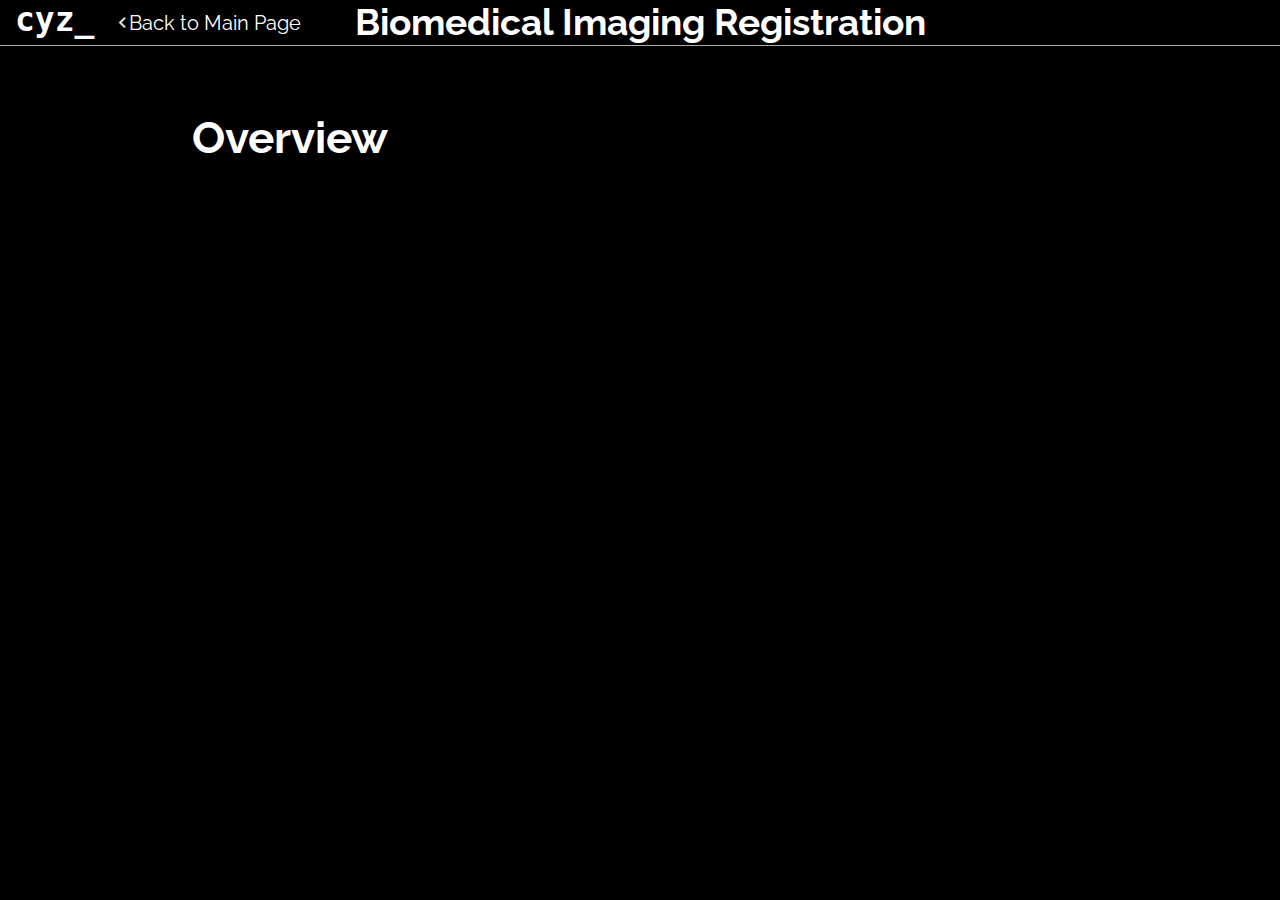
==== pages/proj_reg.html @ 2163ba5a "Main page done" ====
<!DOCTYPE html>
<html lang="en">
<head>
    <title> Biomedical Image Registration </title>
    <meta charset="utf-8">
    <meta name="description" content="In depth description of my deep learning research project about biomedical image segmentation and registration.">
    <meta name="author" content="Charley Yejia Zhang">
    <meta name="viewport" content="width=device-width, initial-scale=1.0">
    
    <link href="https://fonts.googleapis.com/css?family=Open+Sans|Raleway|Ubuntu" rel="stylesheet">
    <link rel="stylesheet" type="text/css" href="../css/mainstyles.css">
    <link rel="stylesheet" type="text/css" href="../css/projstyles.css">
</head>
<body>
    <div class="container bodyContainer">
        <header id="projReg-header" class="projpg-header">
            <h1 class="cyz"><code>cyz_</code></h1>
            <h1 class="projTitle" id="reg-projTitle">Biomedical Imaging Registration</h1>
            <div class="homeLinkContainer" id="homeLinkContainer">
                <img class="arrowToMain" src="../img/leftarrow.png" alt="Left Arrow"><a class="linkToMain" id="linkToMain" href="../index.html">Back to Main Page</a>
            </div>
        </header>
        <section class="projpg-section">
            <div class="projpg-sectionContainer">
                <h1>Overview</h1>
            </div>
        </section>
    </div>
</body>
</html>
---- css/mainstyles.css ----
/******** GLOBAL ********/
html, body {
    font: 20px raleway, sans-serif, Helvetica;
    margin: 0;
    padding: 0;
    width: 100%;
    height: 100%;
    background: #000;
}
h1,h2,h3,h4,h5,h6,p,ul {
    margin: 0;
    padding: 0;
}
.clearfix::after {
    content: "";
    clear: both;
    display: table;
}
.container {
    position: relative;
    width: 100%;
    height: 100%;
}
.blinkingCursor {
    font: 100 1.7rem Raleway Helvetica;
    -webkit-animation: 1s blink step-end infinite;
    -moz-animation: 1s blink step-end infinite;
    -ms-animation: 1s blink step-end infinite;
    -o-animation: 1s blink step-end infinite;
    animation: 1s blink step-end infinite;
}
.imgContainer {
    position: relative;
    background-repeat: no-repeat;
    background-size: cover;
    background-attachment: fixed;
    background-size: 100vw;
    height: 60vh;
}

.redirectLinks {
    position: relative;
    transition: color ease 0.5s;
    text-decoration: none;
    color:#81b3d2;
}
.redirectLinks:hover {
    color: #d73444;
}
.redirectLinks:hover:after {
    width: 100%;
}
.redirectLinks:after {
    content: "";
    transition: all ease 0.5s;
    -webkit-backface-visibility:hidden;
    backface-visibility:hidden;
    position:absolute;
    bottom: -2px;
    height: 2px;
    width:0;
    left: 0;
    background:#d73444;
}

.dropDown {
    min-width: 12em;
    position: absolute;
    display: inline-block;
    margin: 0 1em;
    min-height: 2em;
    max-height: 2em;
    overflow: hidden;
    top: 0.7em;
    left: 60px;
    cursor: pointer;
    text-align: left;
    white-space: nowrap;
    color: #fff;
    outline: none;
    border: .06em solid transparent;
    border-radius: 1em;
    background-color: #333;
    transition: 0.3s all ease-in-out;
}
.dropDown::after { /* Defines the down-ward facing triangle */
    content:"";
    position: absolute;
    right: 0.8em;
    top: 0.9em;
    border: .3em solid #fff;
    border-color: #fff transparent transparent transparent;
    transition: .4s all ease-in-out;
}
.dropDown input {
    display: none;
}
.dropDown label {
    display:block;
    border-top: .06em solid #d9d9d9;
    height: 2em;
    line-height: 2em;
    padding-left: 1em;
    padding-right: 3em;
    cursor: pointer;
    position: relative;
    
}
.dropDown label:nth-child(2) {
      margin-top: 2em;
      border-top: .06em solid #d9d9d9;
    }
.dropDown input:checked + label {
    display:block;
    border-top: none;
    position: absolute;
    top: 0;
}
.dropDown input:checked + label:nth-child(2) {
    margin-top: 0;
    position: relative;
}
.dropDown.expanded {
    color: #000;
    border: 0.06em solid #3694d7;
    background: #fff;
    border-radius: .25em;
    padding: 0;
    box-shadow: rgba(0, 0, 0, 0.1) 3px 3px 5px 0px;
    max-height: 15em;
}
.dropDown.expanded label {
    border-top: .06em solid #d9d9d9;
    transition: color .2s ease-in-out;
}
.dropDown.expanded label:hover {
    color: #a4a4a4;
    transition: color .2s ease-in-out;
}
.dropDown.expanded input:checked + label {
    color: #a4a4a4;
}
.dropDown.expanded::after {
    transform: rotate(-180deg);
    top: .55em;
    border-color: #000 transparent transparent transparent;
}

/******** MainPG Common Styles ********/
.sectionImgHeading {
    color: #fff;
    font: normal 5rem 'Open Sans';
    text-shadow: 3px 3px 3px #000;
}
.sectionImgDescription {
    font: normal 2rem 'Open Sans';
    text-shadow: 3px 3px 1px #000;
}
.sectionHeading {
    font: normal 2.2rem raleway, Helvetica;
    color: #fff;
}
.sectionDescription {
    font: normal 1.1rem raleway, Helvetica;
    color: #fff;
    padding: 20px 0;
    line-height: 1.5rem;
}
.sectionContainer {
    width: 70vw;
    margin: auto;
    padding: 100px 0;
}
.projectLinks {
    font-size: 1rem;
}
.projectTags {
    padding-top: 5px;
}
.projectIcon {
    width: 60px;
    position: absolute;
    left: -75px;
}



/**************************************************/
/************** MAIN PAGE SECTIONS ****************/
/**************************************************/

/******** Header & Navbar ********/
#mainpg-header,
header {
    width: 100%;
    height: 45px;
    border-bottom: #aaa solid 1px;
    position: fixed;
    background-color: #000;
    color: white;
    margin: 0;
    padding: 0;
    z-index: 999;
}
#mainpg-header #leftContainer {
    display: inline-block;
    float: left;
    height: 100%;
}
#mainpg-header #leftContainer ul,
header ul {
    display: inline-block;
    list-style: none;
    height: 100%;
}
#mainpg-header #leftContainer ul li {
    float: left;
    height: 100%;
}
#mainpg-header #leftContainer ul #resumeLi {
    margin-left: 30px;
}
#mainpg-header #leftContainer ul li #linkToResume {
    display: block;
    position: relative;
    top: 50%;
    transform: translateY(-50%);
}
#mainpg-header #leftContainer h1 {
    height: 100%;
    margin: 0;
    padding: 5px 0 0 10px;
    font-size: 1.3rem;
}
#mainpg-header #leftContainer #linkToResume {
    position: relative;
    text-decoration: none;
    color: #fff;
    -webkit-backface-visibility:hidden;
            backface-visibility:hidden;
    transition: color 0.5s ease;
    z-index: 999;
}
#resumeLi:hover:after, #resumeLi:hover:before {
    width: 100%;
    height: 100%;
}
#resumeLi {
    box-sizing: border-box;
    margin-left: -2px;
    position: relative;
    overflow: hidden;
    padding: 0 6px;
}
#resumeLi:before{
    content: "";
    box-sizing: border-box;
    transition: 0.25s all ease;
    -webkit-backface-visibility: hidden;
          backface-visibility: hidden;
    position: absolute;
    width: 2px;
    height: 0;
    background: #d73444;
    left:0;
    top: 0;
}


#mainpg-header nav {
    height: 100%;
    float: right;
}
#mainpg-header nav ul {
    list-style-type: none;
    margin: 0;
    padding: 0;
    height: 100%
}
#mainpg-header nav ul li {
    float: left;
    height: 100%;
    list-style: none;
    display: inline;
    padding: 0px 15px 0 15px;
    transition: background-color 1000ms;
}
#mainpg-header nav ul li a {
    position: relative;
    top: 50%;
    transform: translateY(-50%);
    font-size: 18px;
    display: block;
    margin: 0;
    padding: 0;
    text-decoration: none;
    color: #fff;
}
#mainpg-header nav li:hover, #mainpg-header nav li.active {
    background-color: #28224B;
    transition: background-color 500ms;
}



/******** SF wallpaper, Main cover section ********/
#mainpg-mainImg {
    background-image: url('../img/baybackground.jpg');
    background-position: top center;
    height: 100vh;
}
#mainpg-mainImg .ptext {
    position: absolute;
    top: 10%;
    right: 20%;
    text-shadow: 2px 2px #000;
}
#mainpg-mainImg #mainpg-nameHeading {
    font-family: 'Ubuntu';
    font-style: italic;
}
#mainpg-typingLetters {
    margin: 0;
    padding: 10px;
    color: white;
    text-align: center;
    font-size: 1.7rem;
}
#mainpg-typingLetters .typeWrite {
    color: #fff;
    font-family: 'Ubuntu';
}


/******** Bio section ********/
#mainpg-bio {
    margin-top: -45px;
    padding-top: 45px;
}
#mainpg-bio #aboutMeContainer {
    height: 100%;
}
#mainpg-bio #aboutMeTextContainer {
    width: 70%;
}
#mainpg-bio #aboutMeTextContainer h3 {
    color: #fff;
    font: normal 1.4rem raleway, Helvetica;
    padding: 15px 0 4px 0;
}
#mainpg-bio #aboutMeTextContainer ul {
    padding: 0;
}
#mainpg-bio #aboutMeTextContainer li {
    color: #fff;
    padding: 2px 0;
    margin-left: 20px;
}
#mainpg-bio #aboutMeTextContainer #listPro {
    float: left;
    width: 50%;
}
#mainpg-bio #aboutMeTextContainer #listOther {
    float: right;
    width: 50%;
    left: 2vw;
}

#mainpg-bio #aboutMeImgContainer {
    width: 25%;
    float: right;
}
#mainpg-bio #aboutMeImgContainer img {
    max-width: 100%;
    border-radius: 50%;
}

/******** Work section ********/
#mainpg-work {
    margin: -45px 0 0 0;
    padding: 45px 0 0 0;
    color: #fff;
}
#mainpg-work > .sectionContainer {
    position: relative;
}
#mainpg-work .imgContainer {
    background-image: url(../img/projects.jpg);
}
#mainpg-work .ptext {
    position: absolute;
    right: 15%;
    top: 50%;
    transform: translateY(-50%);
}

#mainpg-work #projDropDownContainer {
    display: inline-block;
    width: 17em;
    position: absolute;
    right: -10px;
    top: 40px;
}
#mainpg-work #projDropDownContainer span {
    margin-left: 25px;
}
#mainpg-work #projDropDownText {
    display: inline-block;
}


/******** Contact section ********/
#mainpg-contact {
    margin-top: -45px;
    padding-top: 45px;
    color: #fff;
}
#mainpg-contact .imgContainer {
    background-image: url(../img/contact.jpg);
}
#mainpg-contact .ptext {
    position: absolute;
    left: 15%;
    top: 50%;
    transform: translateY(-50%);
}
#mainpg-contact .sectionContainer a > img {
    width: 20px;
    position: relative;
    top: 3px;
}
#resume {
    display: inline-block;
    backface-visibility: hidden;
    filter: blur(0);
}


/********* Media Queries *********/
@media screen and (max-width: 1150px) {
    #mainpg-mainImg {
        background-attachment: scroll;
        position: relative;
    }
    #mainpg-mainImg .ptext {
        top: auto;
        left: auto;
        left: 50%;
        transform: translateX(-50%);
        bottom: 10%;
        width: 100%;
        text-align: center;
    }
    #aboutMeImgContainer {
        position: relative;
        top: 50px;
    }
    #mainpg-work #projDropDownContainer span {
        margin-left: 25px;
    }
}
@media screen and (max-width: 800px) {
    html {
        font-size: 18px;
    }
    #mainpg-bio {
        padding-top: 0;
    }
    .imgContainer {
        background-attachment: scroll;
    }
    .sectionContainer {
        width: 80vw;
        margin: auto;
        padding: 100px 0;
    }
    .sectionImgDescription {
        font-size: 1.7rem;
    }
    .projectIcon {
        display: none;
    }
    #mainpg-work #projDropDownContainer {
        top: 20px;
        left: 0;
    }
    #projectsPtext {
        text-align: right;
    }
    
}
@media screen and (max-width: 650px) {
    html {
        font-size: 16px;
    }
    #cyz {
        display: none;
    }
    .sectionContainer {
        width: 90vw;
        padding: 100px 0;
    }
    #mainpg-bio #aboutMeImgContainer {
        top: -10px;
        float: none;
        width: 30%;
        margin: 0 auto;
    }
    #mainpg-bio #aboutMeTextContainer {
        text-align: center;
        float: none;
        width: 100%;
    }
    #mainpg-bio #aboutMeTextContainer #listPro,
    #mainpg-bio #aboutMeTextContainer #listOther{
        text-align: left;
    }
    #mainpg-bio #listsContainer {
        position: relative;
        left: 10%;
    }
    .dropDown {
        min-width: 10em;
        min-height: 1.8em;
        max-height: 1.8em;
        top: 0.6em;
    }
    .dropDown::after {
        right: 0.8em;
        top: 0.75em;
    }
    .dropDown label {
        font-size: 1.1rem;
        height: 2.1em;
    }
    #projectsPtext {
        left: 40%;
    }
}

@media screen and (max-width: 570px) {
    html {
        font-size: 15px;
    }
    .sectionImgDescription {
        display: none;
    }
    .sectionImgHeading {
        font-size: 4rem;
    }
    #mainpg-nameHeading {
        font-size: 4rem;
    }
    .dropDown {
        min-width: 10em;
        margin: 0 1em;
        min-height: 1.6em;
        max-height: 1.6em;
        top: 0.6em;
    }
    .dropDown::after {
        right: 0.8em;
        top: 0.7em;
    }
    .dropDown label {
        font-size: 1.1rem;
        height: 2.3em;
    }
}
@media screen and (max-width: 475px) {
    html {
        font-size: 15px;
    }
    #mainpg-mainImg .ptext {
        margin-top: 80px;
    }
    .sectionImgHeading {
        font-size: 10vw;
    }
    #mainpg-header #leftContainer {
        display: none;
    }
    #mainpg-header nav {
        float: none;
        text-align: center;
    }
    #mainpg-header nav ul {
        display: inline-block;
    }
    
}


/******** Animations, Keyframes *********/
@keyframes "blink" {
  from, to {
    opacity: 0;
  }
  50% {
    opacity: 1;
  }
}
@-moz-keyframes blink {
  from, to {
    opacity: 0;
  }
  50% {
    opacity: 1;
  }
}
@-webkit-keyframes "blink" {
  from, to {
    opacity: 0;
  }
  50% {
    opacity: 1;
  }
}
@-ms-keyframes "blink" {
  from, to {
    opacity: 0;
  }
  50% {
    opacity: 1;
  }
}
@-o-keyframes "blink" {
  from, to {
    opacity: 0;
  }
  50% {
    opacity: 1;
  }
}

@-webkit-keyframes pulsate {
  0% {
    -webkit-transform: scale(1, 1);
    opacity: 1;
  }
  50% {
    -webkit-transform: scale(1.1, 1.1);
    opacity: 1;
  }
  100% {
    -webkit-transform: scale(1, 1);
    opacity: 1;
  }
}
@keyframes pulsate {
  0% {
    -webkit-transform: scale(1, 1);
    opacity: 1;
  }
  50% {
    -webkit-transform: scale(1.1, 1.1);
    opacity: 1;
  }
  100% {
    -webkit-transform: scale(1, 1);
    opacity: 1;
  }
}

@-webkit-keyframes fadeout {
	0% { opacity: 1; visibility: visible; } 
	100% { opacity: 0; visibility: hidden; }
}
@keyframes fadeout {
	0% { opacity: 1; visibility: visible; } 
	100% { opacity: 0; visibility: hidden; } 
}
@-webkit-keyframes fadein {
	0% { opacity: 0; visibility: hidden; } 
	100% { opacity: 1; visibility: visible; }
}
@keyframes fadein {
	0% { opacity: 0; visibility: hidden; } 
	100% { opacity: 1; visibility: visible; } 
}
---- css/projstyles.css ----
/********* Common Project Page Elements ************/

html {
    font: 22px raleway Helvetica;
}
/* Header */
.projpg-header {
    position: relative;
}
.projpg-header .homeLinkContainer {
    position: relative;
    display: inline-block;
    width: auto;
    margin: 0;
    padding: 0;
    height: 100%;
    transition: background-color 500ms;
}
.projpg-header .homeLinkContainer:hover {
    background-color: #28224B;
    transition: background-color 500ms;
}
.projpg-header .homeLinkContainer .arrowToMain {
    height: 50%;
    position: absolute;
    top: 50%;
    transform: translateY(-50%);
    left: 2px;
}
.projpg-header .homeLinkContainer .linkToMain {
    display: inline-block;
    position: relative;
    top: 50%;
    transform: translateY(-50%);
    color: #fff;
    text-decoration: none;
    margin: 0 8px 0 20px;
}
.projpg-header .projTitle {
    position: absolute;
    left: 50%;
    transform: translateX(-50%);
}
.cyz {
    font-size: 1.5rem;
    float: left;
    height: 100%;
    padding: 0 15px;
}

/* Content */
.projpg-sectionContainer {
    width: 70vw;
    margin: 60px auto;
}
.projpg-sectionContainer h1 {
    color: #fff;
    font-size: 2rem;
    padding: 6px 0;
}
.projpg-sectionContainer h2 {
    color: #fff;
    font-size: 1.5rem;
    padding: 6px 0;
}
.projpg-sectionContainer p {
    color: #fff;
    font-size: 1.1rem;
    padding: 6px 0;
}

/********* Registration Page ************/

/* Header */
#reg-projTitle {
    font-size: 1.7rem;
}
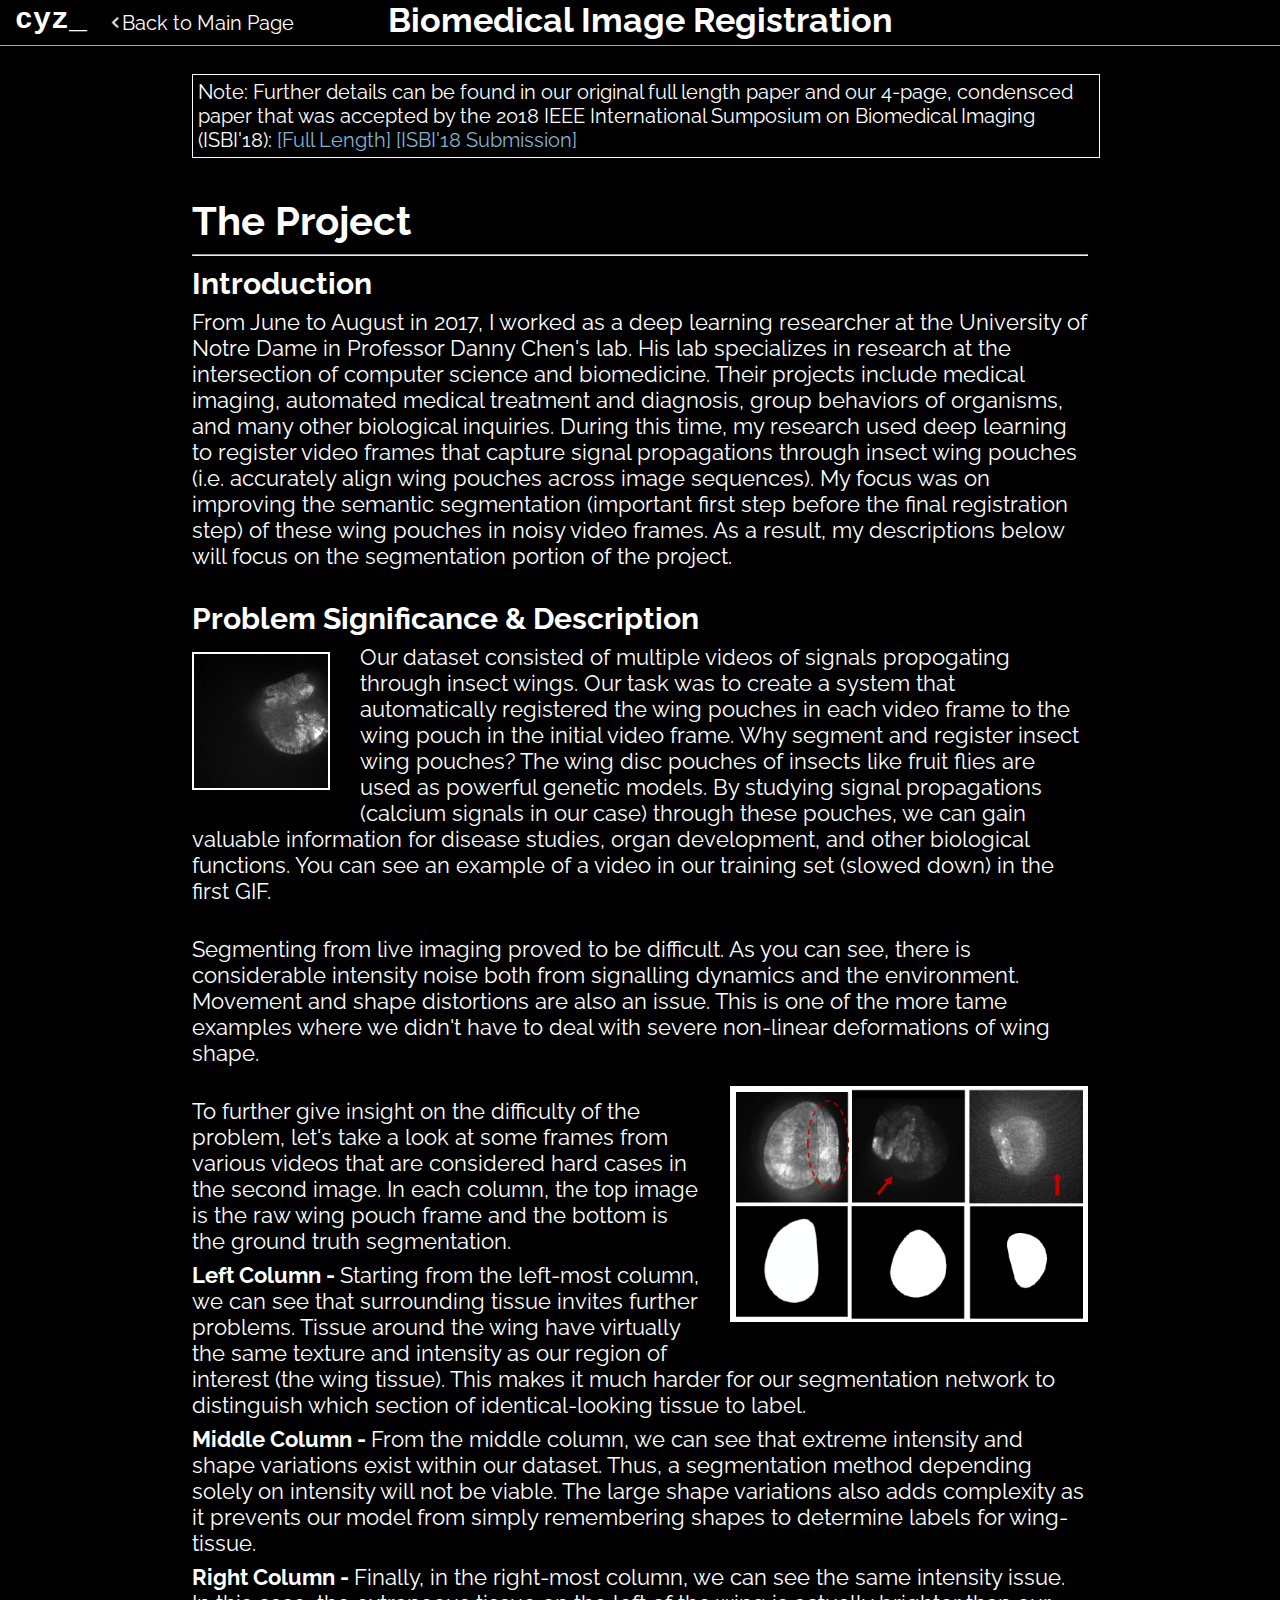
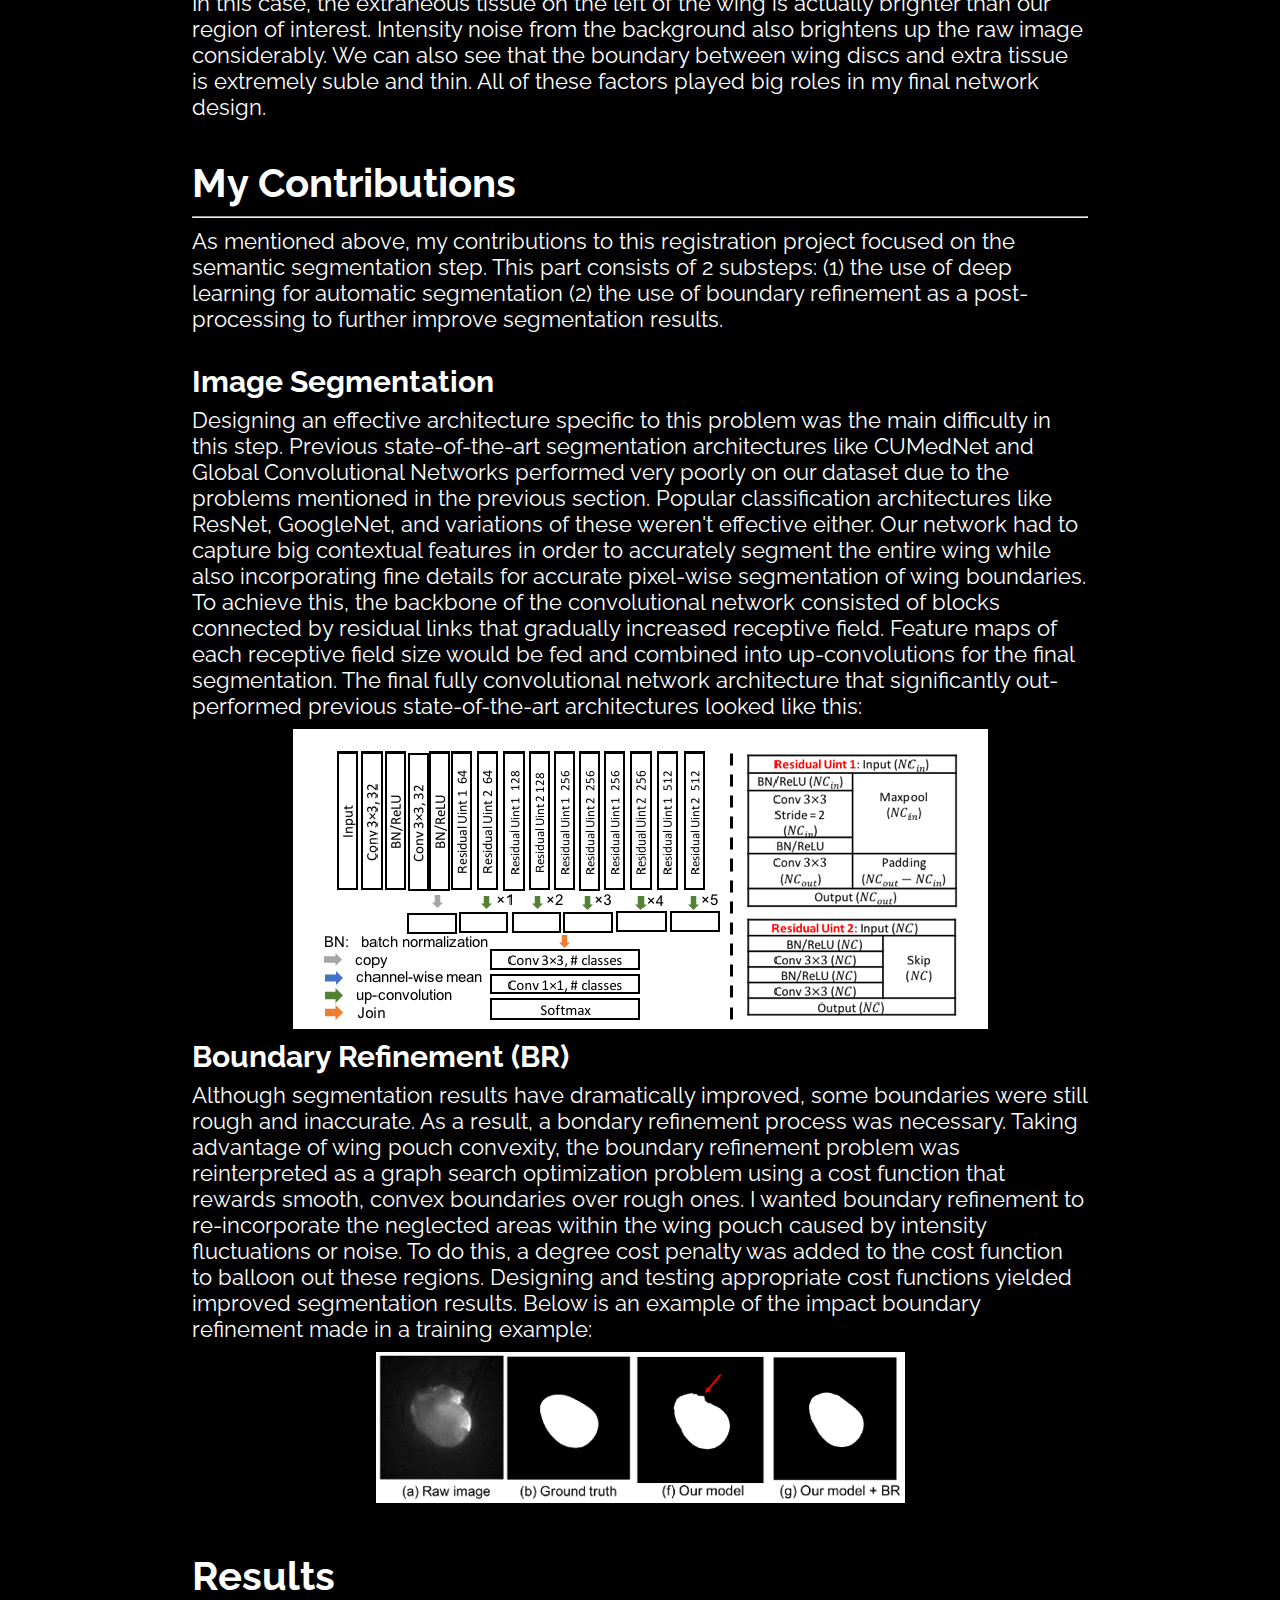
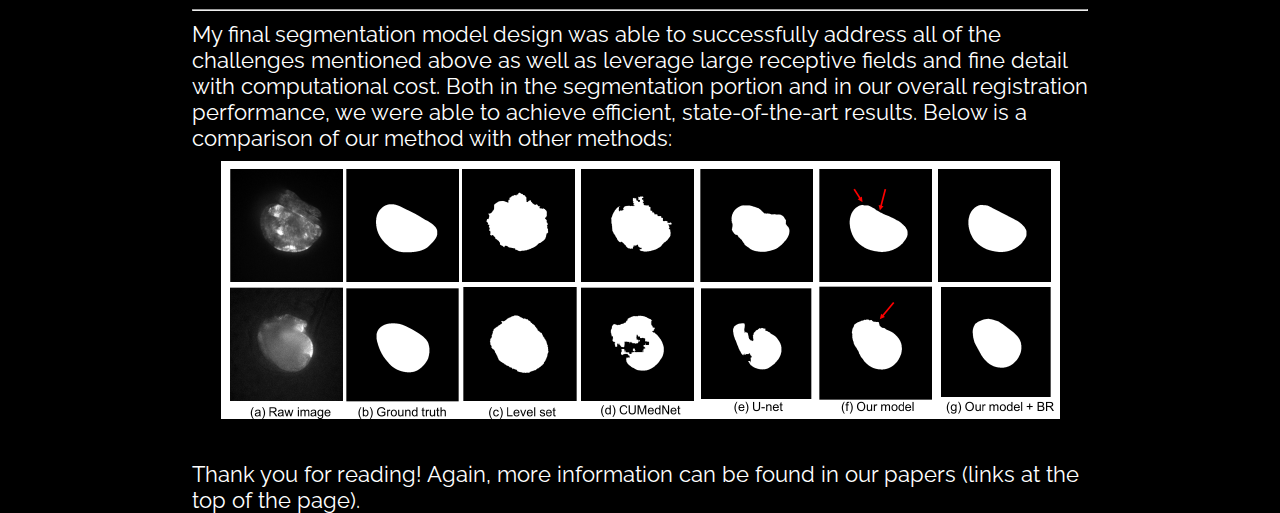
==== commit 40c6520e: "Finished registration page" ====
--- a/pages/proj_reg.html
+++ b/pages/proj_reg.html
@@ -15,14 +15,84 @@
     <div class="container bodyContainer">
         <header id="projReg-header" class="projpg-header">
             <h1 class="cyz"><code>cyz_</code></h1>
-            <h1 class="projTitle" id="reg-projTitle">Biomedical Imaging Registration</h1>
+            <h1 class="projTitle" id="reg-projTitle">Biomedical Image Registration</h1>
             <div class="homeLinkContainer" id="homeLinkContainer">
                 <img class="arrowToMain" src="../img/leftarrow.png" alt="Left Arrow"><a class="linkToMain" id="linkToMain" href="../index.html">Back to Main Page</a>
             </div>
         </header>
         <section class="projpg-section">
+            <img src="" alt="">
             <div class="projpg-sectionContainer">
-                <h1>Overview</h1>
+                <div class="container" id="paperLinksContainer">
+                    <p id="projNote">Note: Further details can be found in our original full length paper and our 4-page, condensced paper that was accepted by the 2018 IEEE International Sumposium on Biomedical Imaging (ISBI'18): 
+                        <a href="../files/Registration_Paper.pdf" class="redirectLinks" target="#">[Full Length]</a>
+                        <a href="../files/ISBI18_Submission.pdf" class="redirectLinks" target="#">[ISBI'18 Submission]</a>
+                    </p>
+                </div>
+                <br><br>
+                <h1>The Project</h1><hr>
+                <h2>Introduction</h2>
+                <p>
+                    From June to August in 2017, I worked as a deep learning researcher at the University of Notre Dame in Professor Danny Chen's lab. His lab specializes in research at the intersection of computer science and biomedicine. Their projects include medical imaging, automated medical treatment and diagnosis, group behaviors of organisms, and many other biological inquiries. During this time, my research used deep learning to register video frames that capture signal propagations through insect wing pouches (i.e. accurately align wing pouches across image sequences). My focus was on improving the semantic segmentation (important first step before the final registration step) of these wing pouches in noisy video frames. As a result, my descriptions below will focus on the segmentation portion of the project.
+                </p><br>
+                <h2>Problem Significance &amp; Description</h2>
+                <div class="container clearfix">
+                    <img src="../img/regExample.gif" alt="Training example">
+                    <p>
+                        Our dataset consisted of multiple videos of signals propogating through insect wings. Our task was to create a system that automatically registered the wing pouches in each video frame to the wing pouch in the initial video frame. Why segment and register insect wing pouches? The wing disc pouches of insects like fruit flies are used as powerful genetic models. By studying signal propagations (calcium signals in our case) through these pouches, we can gain valuable information for disease studies, organ development, and other biological functions. You can see an example of a video in our training set (slowed down) in the first GIF.
+                    </p>
+                    <br>
+                    <p>
+                        Segmenting from live imaging proved to be difficult. As you can see, there is considerable intensity noise both from signalling dynamics and the environment. Movement and shape distortions are also an issue. This is one of the more tame examples where we didn't have to deal with severe non-linear deformations of wing shape.
+                    </p>
+                    <img src="../img/regExample2.png" alt="Training example2">
+                    <br>
+                    <p>
+                        To further give insight on the difficulty of the problem, let's take a look at some frames from various videos that are considered hard cases in the second image. In each column, the top image is the raw wing pouch frame and the bottom is the ground truth segmentation. 
+                    </p>
+                    <p>
+                        <b>Left Column - </b>Starting from the left-most column, we can see that surrounding tissue invites further problems. Tissue around the wing have virtually the same texture and intensity as our region of interest (the wing tissue). This makes it much harder for our segmentation network to distinguish which section of identical-looking tissue to label. 
+                    </p>    
+                    <p>    
+                        <b>Middle Column - </b>From the middle column, we can see that extreme intensity and shape variations exist within our dataset. Thus, a segmentation method depending solely on intensity will not be viable. The large shape variations also adds complexity as it prevents our model from simply remembering shapes to determine labels for wing-tissue.
+                    </p>
+                    <p>
+                        <b>Right Column - </b>Finally, in the right-most column, we can see the same intensity issue. In this case, the extraneous tissue on the left of the wing is actually brighter than our region of interest. Intensity noise from the background also brightens up the raw image considerably. We can also see that the boundary between wing discs and extra tissue is extremely suble and thin. All of these factors played big roles in my final network design.
+                    </p>
+                </div>
+
+                <br>
+                <h1>My Contributions</h1><hr>
+                <p>
+                    As mentioned above, my contributions to this registration project focused on the semantic segmentation step. This part consists of 2 substeps: (1) the use of deep learning for automatic segmentation (2) the use of boundary refinement as a post-processing to further improve segmentation results.
+                </p>
+                <br>
+                <h2>Image Segmentation</h2>
+                <p>
+                    Designing an effective architecture specific to this problem was the main difficulty in this step. Previous state-of-the-art segmentation architectures like CUMedNet and Global Convolutional Networks performed very poorly on our dataset due to the problems mentioned in the previous section. Popular classification architectures like ResNet, GoogleNet, and variations of these weren't effective either. Our network had to capture big contextual features in order to accurately segment the entire wing while also incorporating fine details for accurate pixel-wise segmentation of wing boundaries. To achieve this, the backbone of the convolutional network consisted of blocks connected by residual links that gradually increased receptive field. Feature maps of each receptive field size would be fed and combined into up-convolutions for the final segmentation. The final fully convolutional network architecture that significantly out-performed previous state-of-the-art architectures looked like this: 
+                </p>
+                <div class="container">
+                    <img src="../img/regArchitecture.PNG" alt="Final architecture">
+                </div>
+                <h2>Boundary Refinement (BR)</h2>
+                <p>
+                    Although segmentation results have dramatically improved, some boundaries were still rough and inaccurate. As a result, a bondary refinement process was necessary. Taking advantage of wing pouch convexity, the boundary refinement problem was reinterpreted as a graph search optimization problem using a cost function that rewards smooth, convex boundaries over rough ones. I wanted boundary refinement to re-incorporate the neglected areas within the wing pouch caused by intensity fluctuations or noise. To do this, a degree cost penalty was added to the cost function to balloon out these regions. Designing and testing appropriate cost functions yielded improved segmentation results. Below is an example of the impact boundary refinement made in a training example:
+                </p>
+                <div class="container">
+                    <img src="../img/regBR.PNG" alt="Boundary refinement">
+                </div>
+                <br>
+                <h1>Results</h1><hr>
+                <p>
+                    My final segmentation model design was able to successfully address all of the challenges mentioned above as well as leverage large receptive fields and fine detail with computational cost. Both in the segmentation portion and in our overall registration performance, we were able to achieve efficient, state-of-the-art results. Below is a comparison of our method with other methods:
+                </p>
+                <div class="container">
+                    <img src="../img/regResults.PNG" alt="Results">
+                </div>
+                <br>
+                <p>
+                    Thank you for reading! Again, more information can be found in our papers (links at the top of the page).
+                </p>
             </div>
         </section>
     </div>
--- a/css/mainstyles.css
+++ b/css/mainstyles.css
@@ -134,11 +134,8 @@
     transition: color .2s ease-in-out;
 }
 .dropDown.expanded label:hover {
-    color: #a4a4a4;
+    color: #747474;
     transition: color .2s ease-in-out;
-}
-.dropDown.expanded input:checked + label {
-    color: #a4a4a4;
 }
 .dropDown.expanded::after {
     transform: rotate(-180deg);
@@ -251,6 +248,7 @@
     position: relative;
     overflow: hidden;
     padding: 0 6px;
+    cursor: pointer;
 }
 #resumeLi:before{
     content: "";
@@ -284,6 +282,7 @@
     display: inline;
     padding: 0px 15px 0 15px;
     transition: background-color 1000ms;
+    cursor: pointer;
 }
 #mainpg-header nav ul li a {
     position: relative;
@@ -493,7 +492,7 @@
     html {
         font-size: 16px;
     }
-    #cyz {
+    #mainpg-header {
         display: none;
     }
     .sectionContainer {
@@ -566,6 +565,15 @@
         font-size: 1.1rem;
         height: 2.3em;
     }
+    #projectsPtext {
+        width: 100%;
+        height: 100%;
+    }
+    #projectsPtext h1 {
+        position: absolute;
+        top: 50px;
+        left: 25px;
+    }
 }
 @media screen and (max-width: 475px) {
     html {
--- a/css/projstyles.css
+++ b/css/projstyles.css
@@ -1,12 +1,9 @@
 
 /********* Common Project Page Elements ************/
 
-html {
-    font: 22px raleway Helvetica;
-}
 /* Header */
 .projpg-header {
-    position: relative;
+    position: fixed;
 }
 .projpg-header .homeLinkContainer {
     position: relative;
@@ -52,22 +49,22 @@
 /* Content */
 .projpg-sectionContainer {
     width: 70vw;
-    margin: 60px auto;
+    margin: 50px auto;
 }
 .projpg-sectionContainer h1 {
     color: #fff;
     font-size: 2rem;
-    padding: 6px 0;
+    margin-top: 15px;
 }
 .projpg-sectionContainer h2 {
     color: #fff;
     font-size: 1.5rem;
-    padding: 6px 0;
+    margin-top: 8px;
 }
 .projpg-sectionContainer p {
     color: #fff;
     font-size: 1.1rem;
-    padding: 6px 0;
+    margin-top: 8px;
 }
 
 /********* Registration Page ************/
@@ -76,3 +73,62 @@
 #reg-projTitle {
     font-size: 1.7rem;
 }
+
+/* Content */
+#projNote {
+    font-size: 1rem;
+    margin: 0;
+}
+#paperLinksContainer {
+    display: inline-block;
+    border: #fff solid 1px;
+    padding: 5px;
+}
+img[alt="Training example"] {
+    display: block;
+    margin: 8px 30px 20px 0;
+    max-width: 15%;
+    border: #fff solid 2px;
+    float: left;
+}
+img[alt="Training example2"] {
+    display: block;
+    float: right;
+    max-width: 40%;
+    margin: 20px 0 20px 30px;
+}
+img[alt="Final architecture"],
+img[alt="Boundary refinement"],
+img[alt="Results"] {
+    display: block;
+    margin: 10px auto;
+    max-width: 100%;
+}
+
+
+/********* Media Queries ************/
+@media screen and (max-width: 1100px) {
+    #projReg-header .cyz,
+    #projReg-header .projTitle {
+        display: none;
+    }
+}
+
+@media screen and (max-width: 800px) {
+    img[alt="Training example"] {
+        display: block;
+        margin: 8px 30px 20px 0;
+        max-width: 50%;
+        border: #fff solid 2px;
+        float: left;
+    }
+    img[alt="Training example2"] {
+        display: block;
+        float: right;
+        max-width: 100%;
+        margin: 20px 0;
+    }
+}
+
+
+
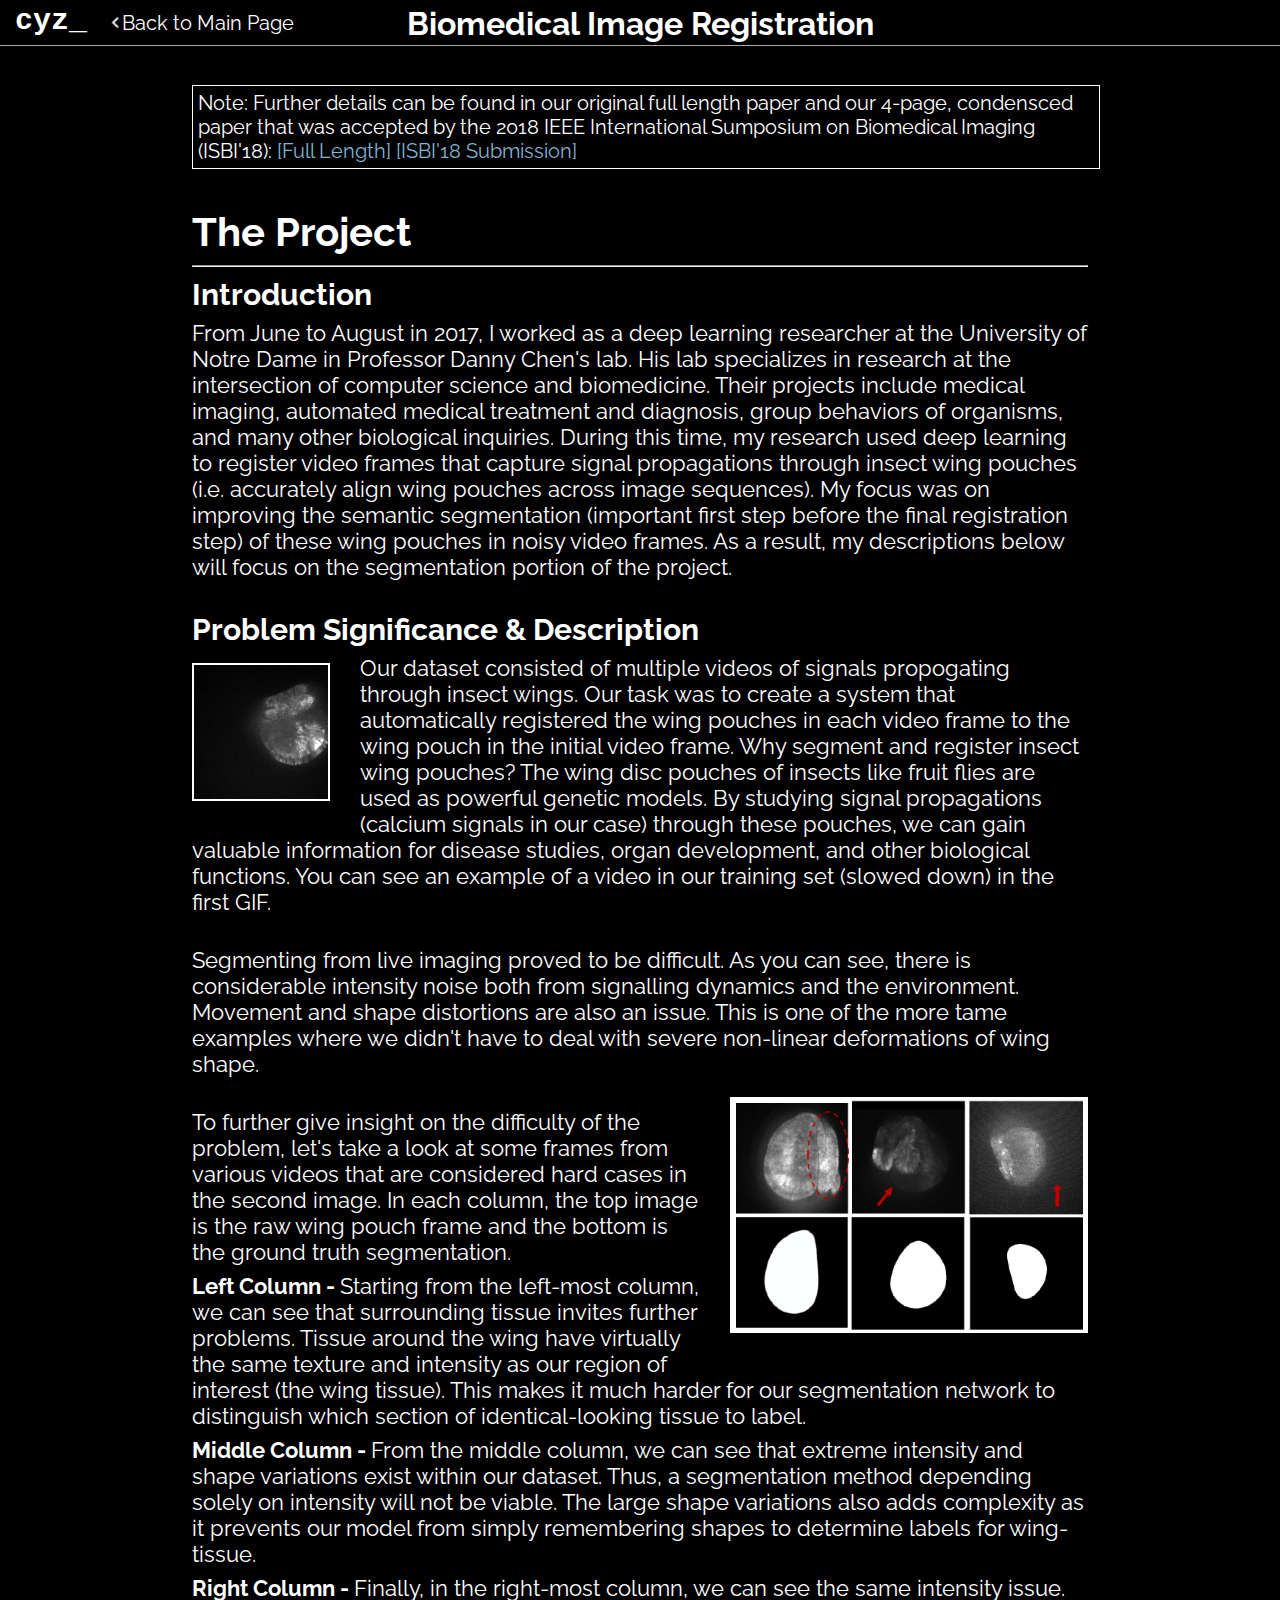
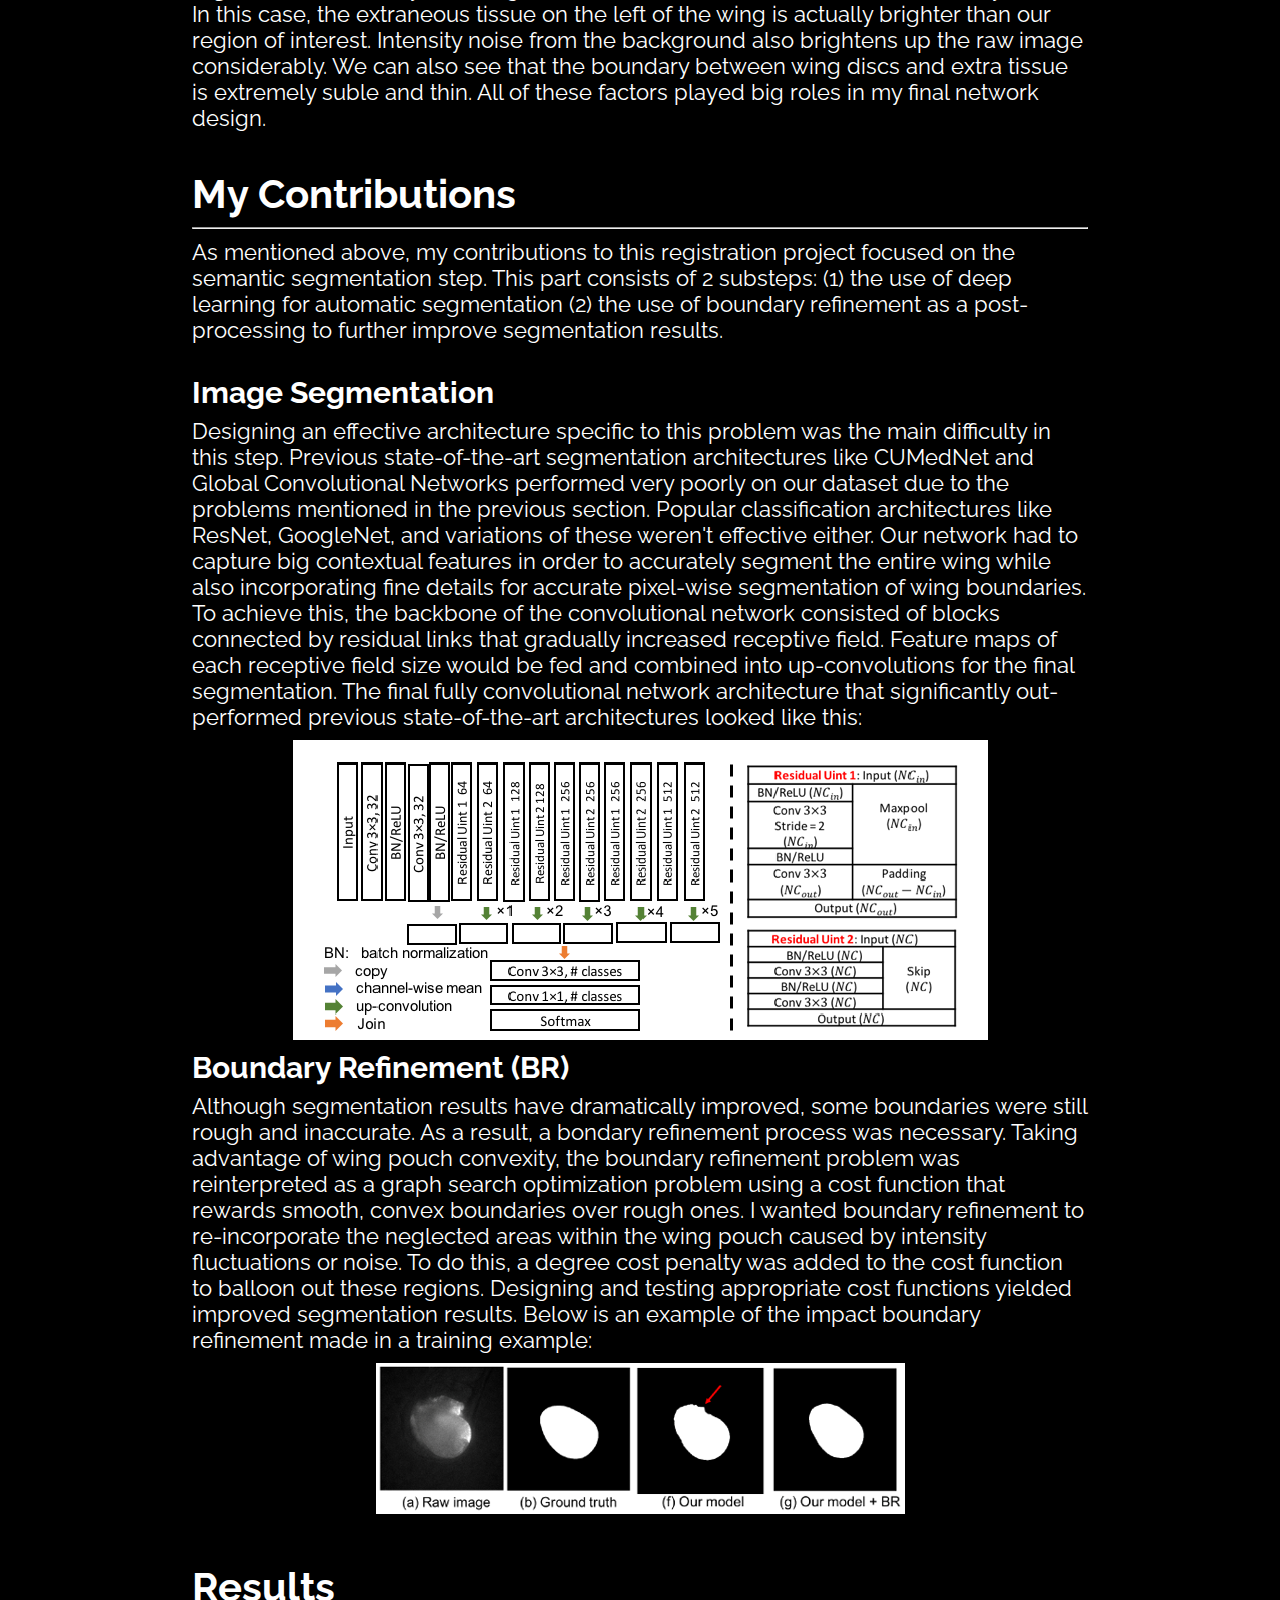
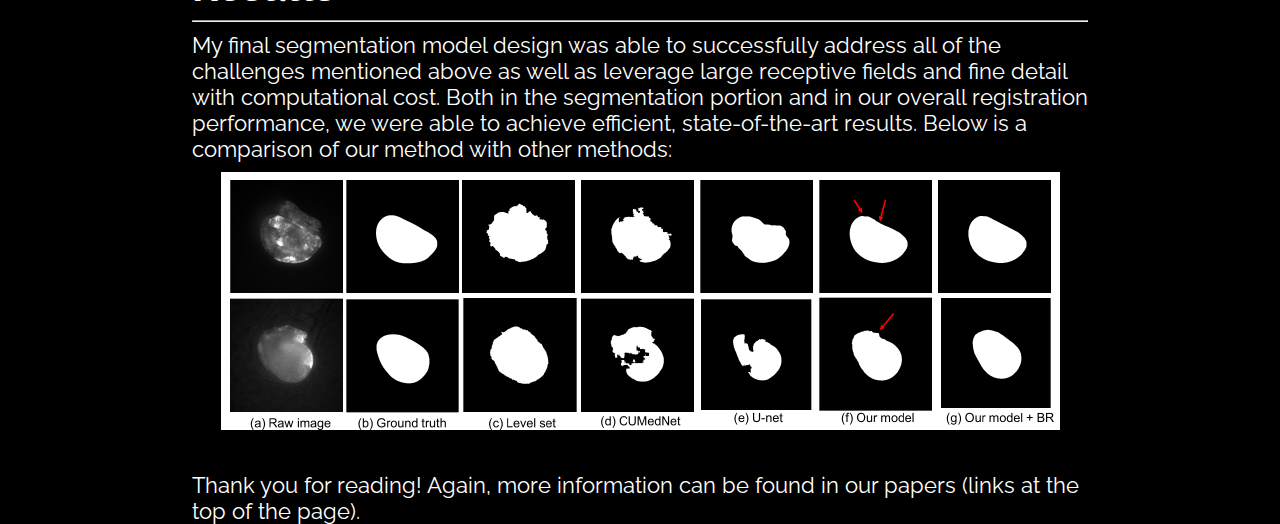
==== commit b9d37b57: "Fixed page scroll for Firefox plus other bug fixes" ====
--- a/pages/proj_reg.html
+++ b/pages/proj_reg.html
@@ -12,7 +12,7 @@
     <link rel="stylesheet" type="text/css" href="../css/projstyles.css">
 </head>
 <body>
-    <div class="container bodyContainer">
+    <div class="container bodyContainer" id="regBodyContainer">
         <header id="projReg-header" class="projpg-header">
             <h1 class="cyz"><code>cyz_</code></h1>
             <h1 class="projTitle" id="reg-projTitle">Biomedical Image Registration</h1>
@@ -21,12 +21,11 @@
             </div>
         </header>
         <section class="projpg-section">
-            <img src="" alt="">
             <div class="projpg-sectionContainer">
                 <div class="container" id="paperLinksContainer">
                     <p id="projNote">Note: Further details can be found in our original full length paper and our 4-page, condensced paper that was accepted by the 2018 IEEE International Sumposium on Biomedical Imaging (ISBI'18): 
-                        <a href="../files/Registration_Paper.pdf" class="redirectLinks" target="#">[Full Length]</a>
-                        <a href="../files/ISBI18_Submission.pdf" class="redirectLinks" target="#">[ISBI'18 Submission]</a>
+                        <a href="../files/Registration_Paper.pdf" class="redirectLinks" target="_blank">[Full Length]</a>
+                        <a href="../files/ISBI18_Submission.pdf" class="redirectLinks" target="_blank">[ISBI'18 Submission]</a>
                     </p>
                 </div>
                 <br><br>
--- a/css/mainstyles.css
+++ b/css/mainstyles.css
@@ -657,15 +657,15 @@
 }
 @keyframes pulsate {
   0% {
-    -webkit-transform: scale(1, 1);
+    transform: scale(1, 1);
     opacity: 1;
   }
   50% {
-    -webkit-transform: scale(1.1, 1.1);
+    transform: scale(1.1, 1.1);
     opacity: 1;
   }
   100% {
-    -webkit-transform: scale(1, 1);
+    transform: scale(1, 1);
     opacity: 1;
   }
 }
--- a/css/projstyles.css
+++ b/css/projstyles.css
@@ -3,7 +3,9 @@
 
 /* Header */
 .projpg-header {
+    width: 100%;
     position: fixed;
+    top: 0;
 }
 .projpg-header .homeLinkContainer {
     position: relative;
@@ -37,9 +39,13 @@
 .projpg-header .projTitle {
     position: absolute;
     left: 50%;
-    transform: translateX(-50%);
+    top: 50%;
+    transform: translateY(-50%) translateX(-50%);
 }
 .cyz {
+    position: relative;
+    top: 50%;
+    transform: translateY(-50%);
     font-size: 1.5rem;
     float: left;
     height: 100%;
@@ -47,6 +53,10 @@
 }
 
 /* Content */
+.projpg-section {
+    padding-top: 35px;
+
+}
 .projpg-sectionContainer {
     width: 70vw;
     margin: 50px auto;
@@ -71,7 +81,7 @@
 
 /* Header */
 #reg-projTitle {
-    font-size: 1.7rem;
+    font-size: 1.6rem;
 }
 
 /* Content */
@@ -116,18 +126,13 @@
 
 @media screen and (max-width: 800px) {
     img[alt="Training example"] {
-        display: block;
-        margin: 8px 30px 20px 0;
         max-width: 50%;
-        border: #fff solid 2px;
-        float: left;
     }
     img[alt="Training example2"] {
-        display: block;
-        float: right;
         max-width: 100%;
         margin: 20px 0;
     }
+    
 }
 
 
